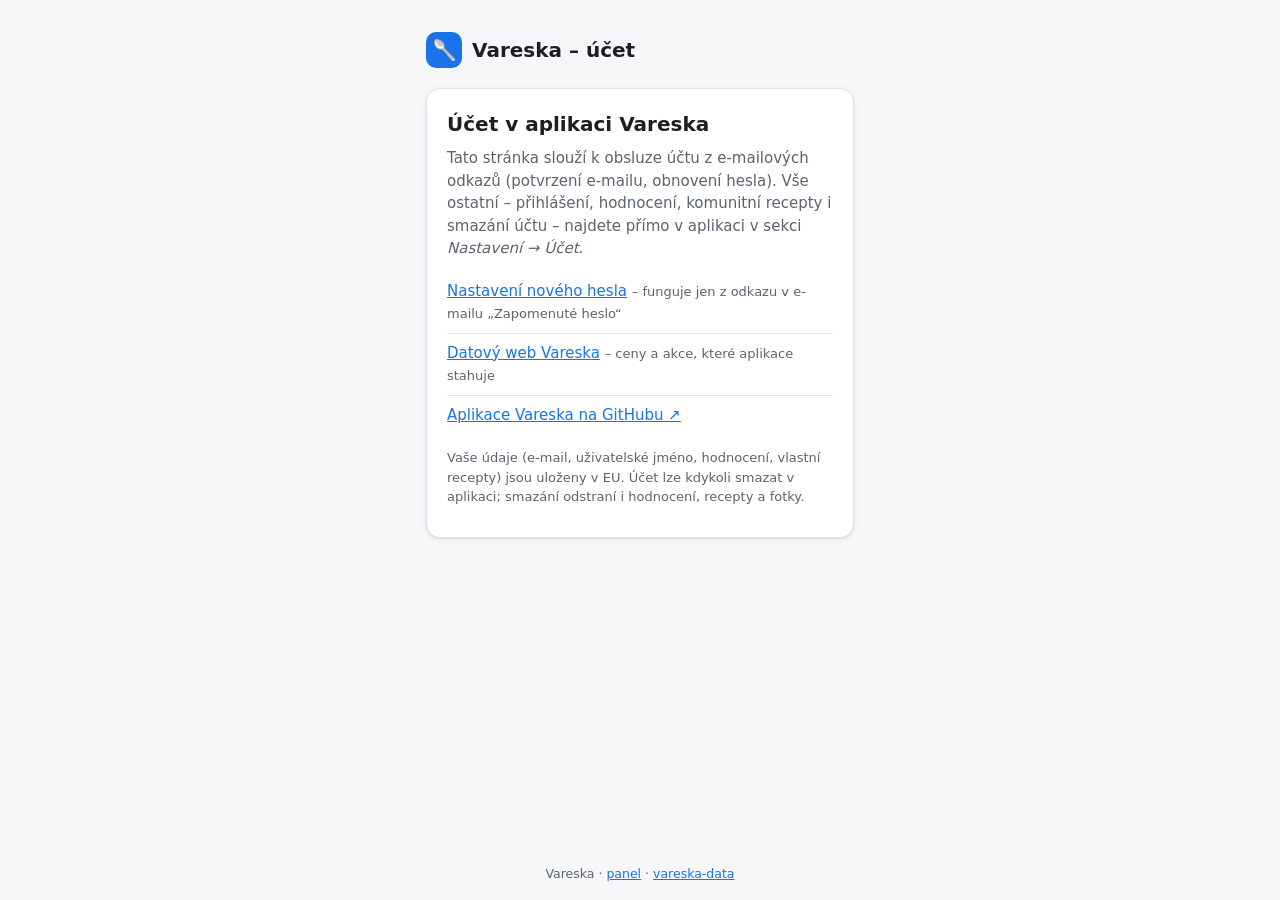
==== docs/auth/index.html @ 17d7b221 "Moderation tab, account pages, ratings export, privacy page - admin: "Moderace" tab (moderator sign-" ====
<!DOCTYPE html>
<html lang="cs">
<head>
<meta charset="utf-8">
<meta name="viewport" content="width=device-width, initial-scale=1">
<meta name="color-scheme" content="light dark">
<meta name="robots" content="noindex">
<title>Vareska – účet</title>
<link rel="stylesheet" href="auth.css">
</head>
<body>
<main>
  <div class="brand"><span class="logo" aria-hidden="true">🥄</span> Vareska – účet</div>
  <div class="card">
    <div id="notice"></div>
    <h1>Účet v aplikaci Vareska</h1>
    <p class="muted">Tato stránka slouží k obsluze účtu z e-mailových odkazů (potvrzení e-mailu, obnovení hesla).
      Vše ostatní – přihlášení, hodnocení, komunitní recepty i smazání účtu – najdete přímo v aplikaci
      v sekci <em>Nastavení → Účet</em>.</p>
    <ul class="links">
      <li><a href="reset.html">Nastavení nového hesla</a> <span class="muted small">– funguje jen z odkazu v e-mailu „Zapomenuté heslo“</span></li>
      <li><a href="../">Datový web Vareska</a> <span class="muted small">– ceny a akce, které aplikace stahuje</span></li>
      <li><a href="https://github.com/stanislavmudra-hue/vareska" target="_blank" rel="noopener">Aplikace Vareska na GitHubu ↗</a></li>
    </ul>
    <p class="muted small" style="margin-top:14px">Vaše údaje (e-mail, uživatelské jméno, hodnocení, vlastní recepty) jsou uloženy v EU. Účet lze kdykoli smazat v aplikaci; smazání odstraní i hodnocení, recepty a fotky.</p>
  </div>
</main>
<footer>Vareska · <a href="../admin/">panel</a> · <a href="https://github.com/stanislavmudra-hue/vareska-data" target="_blank" rel="noopener">vareska-data</a></footer>
<script src="landing.js"></script>
</body>
</html>
---- docs/auth/auth.css ----
/* Vareska – account pages (password reset, landing). Standalone, light/dark. */
:root {
  --bg: #f6f7f9; --surface: #ffffff; --surface-2: #eef0f4; --text: #1c1e21; --text-2: #5c6370;
  --border: #dfe3ea; --primary: #1a73e8; --primary-text: #ffffff; --primary-soft: #e3eefc;
  --ok: #1e8e3e; --ok-soft: #e6f4ea; --warn: #b26a00; --warn-soft: #fff3e0; --err: #c5221f; --err-soft: #fce8e6;
  --shadow: 0 1px 2px rgba(0,0,0,.08), 0 1px 6px rgba(0,0,0,.06); --radius: 14px;
  --sans: "Roboto", "Segoe UI", system-ui, -apple-system, sans-serif;
}
@media (prefers-color-scheme: dark) {
  :root {
    --bg: #121417; --surface: #1c1f24; --surface-2: #262a31; --text: #e8eaed; --text-2: #9aa0a6;
    --border: #343a43; --primary: #8ab4f8; --primary-text: #0b1a33; --primary-soft: #1f2d44;
    --ok: #81c995; --ok-soft: #1c3226; --warn: #fdd663; --warn-soft: #3a2f10; --err: #f28b82; --err-soft: #3d1f1d;
    --shadow: 0 1px 2px rgba(0,0,0,.5), 0 1px 6px rgba(0,0,0,.4);
  }
}
* { box-sizing: border-box; }
html, body { margin: 0; padding: 0; }
body { font-family: var(--sans); font-size: 15px; line-height: 1.5; color: var(--text); background: var(--bg); min-height: 100vh; display: flex; flex-direction: column; }
a { color: var(--primary); }
button, input { font: inherit; color: inherit; }
main { flex: 1; width: 100%; max-width: 460px; margin: 0 auto; padding: 32px 16px; }
.brand { display: flex; align-items: center; gap: 10px; font-weight: 600; font-size: 20px; margin-bottom: 20px; }
.brand .logo { width: 36px; height: 36px; border-radius: 10px; background: var(--primary); color: var(--primary-text); display: grid; place-items: center; font-size: 20px; }
.card { background: var(--surface); border: 1px solid var(--border); border-radius: var(--radius); padding: 20px; box-shadow: var(--shadow); }
h1 { font-size: 20px; margin: 0 0 8px; font-weight: 600; }
p { margin: 0 0 10px; }
.muted { color: var(--text-2); }
.small { font-size: 13px; }
.field { display: flex; flex-direction: column; gap: 4px; margin-bottom: 14px; }
.field label { font-size: 13px; color: var(--text-2); font-weight: 500; }
.input { width: 100%; padding: 10px 12px; border: 1px solid var(--border); border-radius: 8px; background: var(--surface); outline: none; }
.input:focus { border-color: var(--primary); box-shadow: 0 0 0 2px var(--primary-soft); }
.btn { display: inline-flex; align-items: center; justify-content: center; gap: 6px; border: 1px solid var(--border); background: var(--surface); padding: 10px 18px; border-radius: 22px; cursor: pointer; font-weight: 500; }
.btn.primary { background: var(--primary); color: var(--primary-text); border-color: transparent; width: 100%; }
.btn:disabled { opacity: .5; cursor: not-allowed; }
.notice { padding: 10px 12px; border-radius: 8px; background: var(--surface-2); margin-bottom: 14px; border-left: 4px solid var(--border); }
.notice.ok { border-left-color: var(--ok); background: var(--ok-soft); }
.notice.warn { border-left-color: var(--warn); background: var(--warn-soft); }
.notice.err { border-left-color: var(--err); background: var(--err-soft); }
.notice.info { border-left-color: var(--primary); background: var(--primary-soft); }
.links { list-style: none; padding: 0; margin: 12px 0 0; }
.links li { padding: 8px 0; border-bottom: 1px solid var(--border); }
.links li:last-child { border-bottom: 0; }
[hidden] { display: none !important; }
footer { text-align: center; color: var(--text-2); font-size: 12.5px; padding: 16px; }
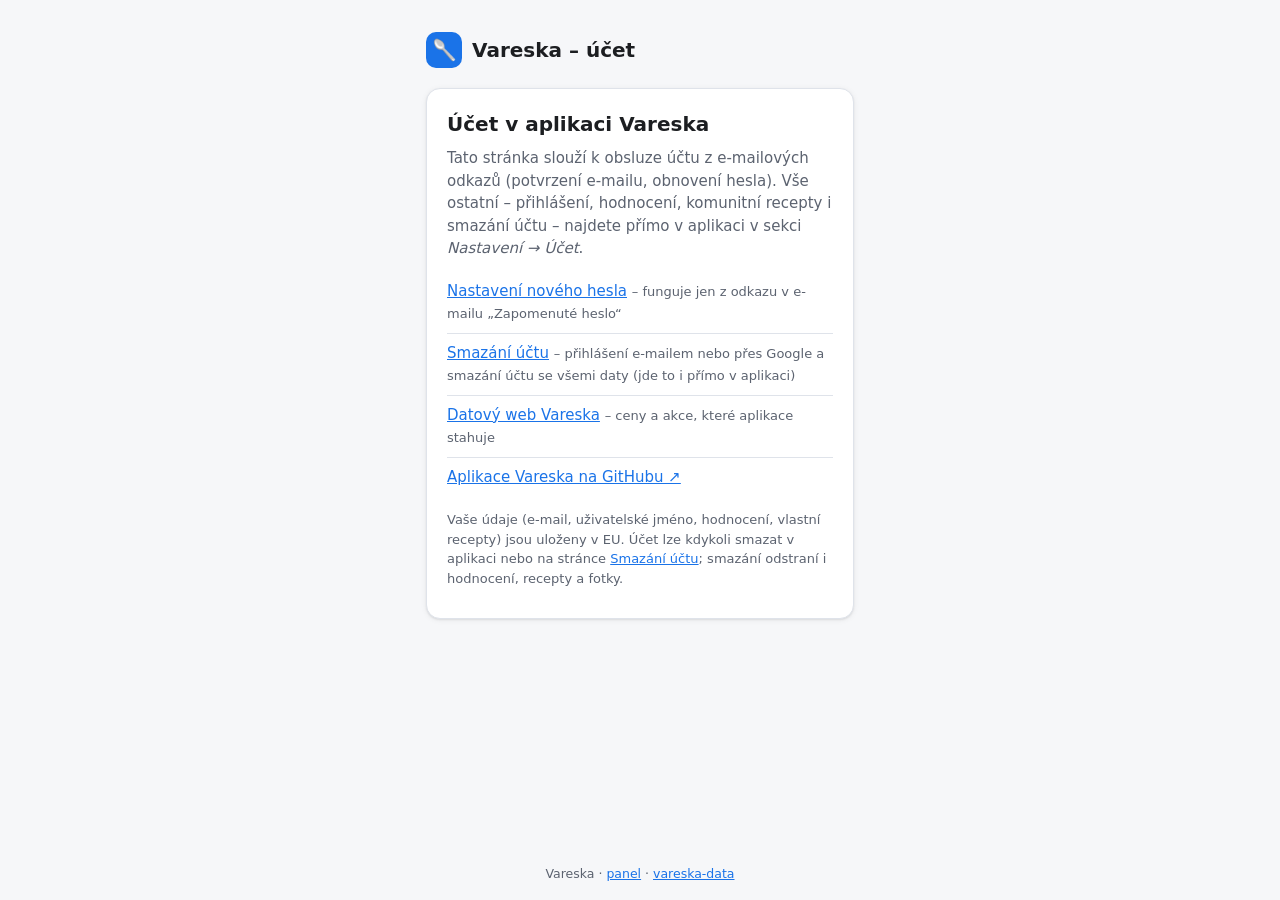
==== commit 53f2ec29: "auth: account deletion page Co-Authored-By: Claude Opus 5 <noreply@anthropic.com>" ====
--- a/docs/auth/index.html
+++ b/docs/auth/index.html
@@ -19,10 +19,11 @@
       v sekci <em>Nastavení → Účet</em>.</p>
     <ul class="links">
       <li><a href="reset.html">Nastavení nového hesla</a> <span class="muted small">– funguje jen z odkazu v e-mailu „Zapomenuté heslo“</span></li>
+      <li><a href="delete.html">Smazání účtu</a> <span class="muted small">– přihlášení e‑mailem nebo přes Google a smazání účtu se všemi daty (jde to i přímo v aplikaci)</span></li>
       <li><a href="../">Datový web Vareska</a> <span class="muted small">– ceny a akce, které aplikace stahuje</span></li>
       <li><a href="https://github.com/stanislavmudra-hue/vareska" target="_blank" rel="noopener">Aplikace Vareska na GitHubu ↗</a></li>
     </ul>
-    <p class="muted small" style="margin-top:14px">Vaše údaje (e-mail, uživatelské jméno, hodnocení, vlastní recepty) jsou uloženy v EU. Účet lze kdykoli smazat v aplikaci; smazání odstraní i hodnocení, recepty a fotky.</p>
+    <p class="muted small" style="margin-top:14px">Vaše údaje (e-mail, uživatelské jméno, hodnocení, vlastní recepty) jsou uloženy v EU. Účet lze kdykoli smazat v aplikaci nebo na stránce <a href="delete.html">Smazání účtu</a>; smazání odstraní i hodnocení, recepty a fotky.</p>
   </div>
 </main>
 <footer>Vareska · <a href="../admin/">panel</a> · <a href="https://github.com/stanislavmudra-hue/vareska-data" target="_blank" rel="noopener">vareska-data</a></footer>
